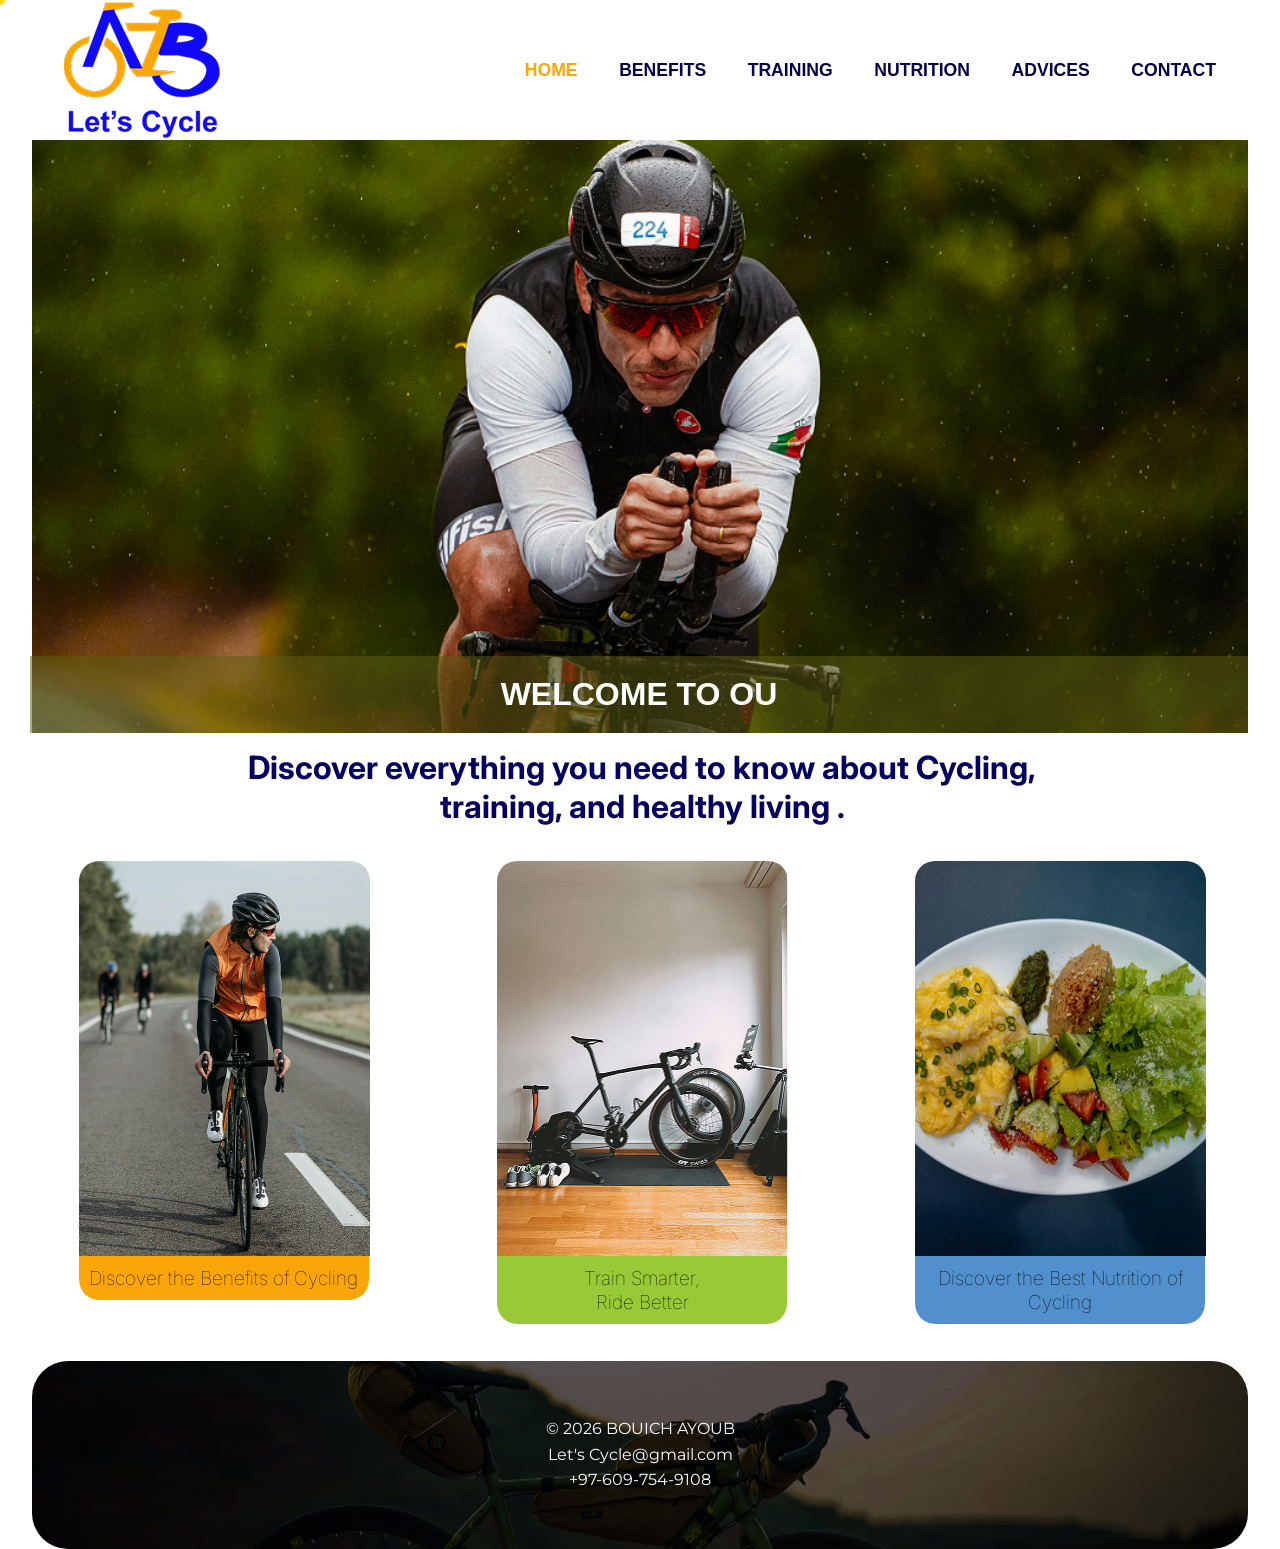
==== index.html @ 678ac434 "Add files via upload" ====
<!DOCTYPE html>
<html lang="en">
<head>
    <meta charset="UTF-8">
    <link href="style.css" rel="stylesheet" type="text/css">
    <link href="https://fonts.googleapis.com/css2?family=Inter:wght@400;600;700&display=swap" rel="stylesheet">
    <link href="https://fonts.googleapis.com/css2?family=Montserrat:wght@400;700&family=Poppins:wght@400;600&family=Bebas+Neue&display=swap" rel="stylesheet">
    <link rel="icon" href="header_logo.png">
    <title>Let's Cycle Home</title>
    <style>
        @view-transition {
            navigation: auto;
        }
        ::view-transition-old(root) {
            animation: 0.3s ease both fade-out;
            mix-blend-mode: plus-lighter;
        }
        ::view-transition-new(root) {
            animation: 0.3s ease both fade-in;
            mix-blend-mode: plus-lighter;
        }
        @keyframes fade-out {
            from {
                opacity: 1;
            }
            to { 
                opacity: 0;
            }
        }
        @keyframes fade-in {
            from { 
                opacity: 0; 
            }
            to { 
                opacity: 1; 
            }
        }
        .hm-section1{
            width: 100%;
            display: flex;
            flex-direction: column;
            justify-content: center;
            align-items: center;
            position: relative;
            height: fit-content;
        }
        .hm_img{
            width: 95%;
        }
        .h1-home {
            position: absolute;
            bottom: 0px;
            background-color: rgba(92, 94, 19, 0.5);
            color: white;
            font-size: xx-large;
            font-weight: bold;
            text-align: center;
            padding: 20px;
            width: 92%;  
            border-right: 2px solid rgb(255, 255, 255);          
            display: inline-block;
            animation: blink 0.7s infinite;            
            
        }
        @keyframes blink {
            0%, 100% { border-color: transparent; }
            50% { border-color: rgb(255, 255, 255); }
        }
        .hm-section2{
            color: #050160;
            font-size: xx-large;
            font-family: 'Inter',sans-serif;
            font-weight: 600;
            text-align: center;
            width: 98%;
            height: auto;
            padding: 15px;
        }
        #cards{
            display: flex;
            justify-content: space-around;
            padding-top: 35px;
        }
        #cards a{
            text-decoration: none;
            color: black;
            font-size: 0.6em;
            font-weight: 100;

        }
        .card-1{
            width: 291px;
            height: 485px;
            transition: transform 0.3s ease-in-out ;
        }
        .card-1:hover{
            transform: scale(1.05);
        }

        .card-1 p {
            background:linear-gradient(to right, white 50%, black 50%),#FAA608;    
            background-size: 200% 100%, auto;
            background-position: 100% 0, 0 0;
            background-repeat: no-repeat;
            -webkit-background-clip: text, padding-box;
            background-clip: text, padding-box;
            -webkit-text-fill-color: transparent;
            border-radius: 0px 0px 20px 20px;
            height: auto;
            width: 93%;
            text-align: center;
            padding: 10px;   
            margin-bottom: 0px;
            transition: background-position 1s ease;
        }
        .card-1:hover p {
            background-position: 0 0, 0 0;
        }
        .card-1 img{
            width: 291px;
            height: 395px;
            margin-bottom: -8px;
            border-radius: 20px 20px 0px 0px;
        }
        .card-2{
            width: 291px;
            height: 485px;
            transition: transform 0.3s ease-in-out ;
        }
        .card-2:hover{
            transform: scale(1.05);
        }
        .card-2 p {
            background:linear-gradient(to right, white 50%, black 50%),#98C937;     
            background-size: 200% 100%, auto;
            background-position: 100% 0, 0 0;
            background-repeat: no-repeat;
            -webkit-background-clip: text, padding-box;
            background-clip: text, padding-box;
            -webkit-text-fill-color: transparent;
            border-radius: 0px 0px 20px 20px;
            height: auto;
            width: 93%;
            text-align: center;
            padding: 10px;   
            margin-bottom: 0px;
            transition: background-position 1s ease;
        }
        .card-2:hover p {
            background-position: 0 0, 0 0;
        }
        .card-2 img{
            width: 291px;
            height: 395px;
            margin-bottom: -8px;
            border-radius: 20px 20px 0px 0px;
        }
        .card-3{
            width: 291px;
            height: 485px;
            transition: transform 0.3s ease-in-out ;
        }
        .card-3:hover{
            transform: scale(1.05);
        }
       .card-3 p {
            background:linear-gradient(to right, white 50%, black 50%),#5190CC;
            background-size: 200% 100%, auto;
            background-position: 100% 0, 0 0;
            background-repeat: no-repeat;
            -webkit-background-clip: text, padding-box;
            background-clip: text, padding-box;
            -webkit-text-fill-color: transparent;
            border-radius: 0px 0px 20px 20px;
            width: 93%;
            text-align: center;
            padding: 10px;
            margin-bottom: 0px;
            transition: background-position 1s ease;
        }
        .card-3:hover p {
            background-position: 0 0, 0 0;
        }
        .card-3 img{
            width: 291px;
            height: 395px;
            margin-bottom: -8px;
            border-radius: 20px 20px 0px 0px;
        }


        @media screen and (max-width: 500px) {
        .h1-home {
            font-size: 1.2rem;
            width: 92%;
            padding: 10px;
            bottom: 0px;
        }

        .h2-home {
            font-size: 1.3rem;
            line-height: 1.4;
        }

        #cards {
            flex-direction: column;
            align-items: center;
            gap: 20px;
        }
        .card-1 img , .card-2 img, .card-3 img{
            width: 100% !important;
            height: auto !important;
            object-fit: cover;
            border-radius: 20px 20px 0 0;
        }
        .card-1 p, .card-2 p, .card-3 p{
            width: 92% !important;
            font-size: 0.9rem !important;
            padding: 15px !important;
        }
        .card-1, .card-2, .card-3 {
            width: 85%;        
            height: auto !important;
            margin-bottom: 20px;
        }
    }
    </style>
</head>
<body>
    <div id="page">
        <div class="cursor-circle"></div>
    <header>
        <div  class="logo" ><a href="#ss"><img src="logo-mini-projet 1.png"></a></div>
        <nav>
            <div class="burger-menu" id="mobile-menu">
        <span></span>
        <span></span>
        <span></span>
    </div>
            <ul id="nav-list-mobile">
                <li><a class="a_clicke" href="#ss2">HOME</a></li>
                <li><a href="benefits.html">BENEFITS</a></li>
                <li><a href="training.html">TRAINING</a></li>
                <li><a href="nutrition.html">NUTRITION</a></li>
                <li><a href="adviaces.html">ADVICES</a></li>
                <li><a href="contact.html">CONTACT</a></li>
            </ul>
        </nav>
    </header>
    <main>
        <section class="hm-section1" id="ss">
            <img src="Home/Aceuil-1.png" class="hm_img"> 
            <h1 class="h1-home" id="typing-text">WELCOME TO OUR WEBSITE, “ Let’s Cycle “</h1>
        </section>
        <section class="hm-section2" id="ss2">
            <h2 class="h2-home">Discover everything you need to know about Cycling,<br> training, and healthy living .</h2>
          <div id="cards"> 
            <div class="card-1">
                <a href="Benefits.html">
                <img src="Home/Img-1(Card-home).png">
                <p>Discover the Benefits of Cycling</p>  
                </a>    
            </div>
            <div class="card-2">
                <a href="training.html">
                <img src="Home/img card 2.png">
                <p>Train Smarter,<br> Ride Better </p>  
                </a>    
            </div> 
            <div class="card-3">
                <a href="Nutrition.html">
                <img src="Home/Img-3(Card-home).png">
                <p>Discover the Best Nutrition of Cycling </p>  
                </a>    
            </div>  
          </div>  
        </section>
    </main>
    <footer>
        <p>© 2026 BOUICH AYOUB</p>
        <p><a href="mailto:Let's Cycle@gmail.com">Let's Cycle@gmail.com</a></p>
        <p>+97-609-754-9108</p>
    </footer>
    </div>
    <script>
        const textElement = document.getElementById("typing-text");
    const fullText = textElement.innerHTML;
    textElement.innerHTML = "";
    let i = 0;
    function typeWriter() {
        if (i < fullText.length) {
            if (fullText.substring(i, i + 4) === "<br>") {
                textElement.innerHTML += "<br>";
                i += 4;
            } else {
                textElement.innerHTML += fullText.charAt(i);
                i++;
            }
            setTimeout(typeWriter, 100);
        }
    }
    window.onload = typeWriter; 
        const cursor = document.querySelector('.cursor-circle');
        document.addEventListener('mousemove', (e) => {
            cursor.style.left = e.clientX + 'px';
            cursor.style.top = e.clientY + 'px';
        });
        const navLinks1 = document.querySelectorAll('nav ul li a, .logo, #cards a');

        navLinks1.forEach(link => {
            link.addEventListener('mouseenter', () => {
                cursor.classList.add('hovered');
            });
            link.addEventListener('mouseleave', () => {
                cursor.classList.remove('hovered');
            });
        });



        const burgerBtn = document.getElementById('mobile-menu');
const mobileNav = document.getElementById('nav-list-mobile');

if (burgerBtn && mobileNav) {
    burgerBtn.addEventListener('click', () => {
        // Kan-zidou wlla n-haydou l-class li kat-bayen l-menu
        mobileNav.classList.toggle('mobile-active');
        
        // Animation dyal l-Burger l-X
        burgerBtn.classList.toggle('toggle-burger');
    });
}
document.querySelectorAll('#nav-list-mobile li a').forEach(link => {
    link.addEventListener('click', () => {
        mobileNav.classList.remove('mobile-active');
        burgerBtn.classList.remove('toggle-burger');
    });
});
document.addEventListener('click', (event) => {
    const isClickInsideMenu = mobileNav.contains(event.target);
    const isClickOnBurger = burgerBtn.contains(event.target);

    if (!isClickInsideMenu && !isClickOnBurger && mobileNav.classList.contains('mobile-active')) {
        mobileNav.classList.remove('mobile-active');
        burgerBtn.classList.remove('toggle-burger');
    }
});
    </script>
</body>
</html>
---- style.css ----
.cursor-circle {
    position: fixed;
    width: 10px;
    height: 10px;
    background-color: #ffd900;
    border-radius: 50%;
    pointer-events: none;
    transform: translate(-50%, -50%);
    transition: width 0.3s, height 0.3s, background-color 0.3s;
    z-index: 9999;
}
.cursor-circle.hovered {
    width: 80px;
    height: 80px;
    background-color: rgba(255, 208, 0, 0.4);
    mix-blend-mode: multiply; 
}
html, body, div, span, applet, object, iframe,
h1, h2, h3, h4, h5, h6, p, blockquote, pre,
a, abbr, acronym, address, big, cite, code,
del, dfn, em, img, ins, kbd, q, s, samp,
small, strike, strong, sub, sup, tt, var,
b, u, i, center,
dl, dt, dd, ol, ul, li,
fieldset, form, label, legend,
table, caption, tbody, tfoot, thead, tr, th, td,
article, aside, canvas, details, embed,
figure, figcaption, footer, header, hgroup,
menu, nav, output, ruby, section, summary,
time, mark, audio, video {
margin: 0;
padding: 0;
border: 0;
font-size: 100%;
vertical-align: baseline;
}
#page{
    font-family: 'Arial', sans-serif;
}
header{
    display: flex;
    justify-content: space-between;
    align-items: center;
    padding: 10px 5%;
    width: 100%;
    box-sizing: border-box;
    position: sticky;
    top: 0;
    z-index: 1000;
    background-color: white;
    height: 140px;
}
.logo{
    width: 156px;
    height: 137px;
    transition: transform 0.3s ease-in-out ;
}
.logo:hover{
    transform: scale(1.02);
}
nav{
    width: 60%;
    font-weight: 550;
    font-size: 1.1em;
}
nav ul{
    display: flex;
    gap: 30px;
    list-style-type: none;
    justify-content: space-between;
    margin: 0;
    padding: 0;
}
nav a{
    text-decoration: none;
    transition: color 0.3s ease;
}
nav li a {
    color: #050347;
}
nav li .a_clicke{
    color: #FAA608;
    
}
nav a:hover{
    color: #FAA608;
}
footer{
    background-image: url(Home/Footer-1.png);
    background-repeat: no-repeat;
    width: 95%;
    margin: 0 auto;
    background-position: center;
    height: 188px;
    border-radius: 36px;
    background-size: cover;
    display: flex;
    flex-direction: column;
    justify-content: center;
    align-items: center;
    text-align: center;
    font-family: 'Montserrat', sans-serif;
}
footer p{
    color: white;
    line-height: 1.6;
    display: inline-block; 
    cursor: pointer;
    background: linear-gradient(to right, #fbbf24 50%, white 50%);
    background-size: 200% 100%;
    background-position: 100% 0;
    -webkit-background-clip: text;
    background-clip: text;
    -webkit-text-fill-color: transparent;
    transition: background-position 0.4s ease;
    padding: 0 5px;
}
footer p:hover {
    background-position: 0 0;
}
footer a {
    text-decoration: none;
}
/* --- Media Query for Header & Footer (Mobile) --- */
@media screen and (max-width: 768px) {
    header {
        height: 60px !important;
        padding: 0 20px;
    }
    .logo {
        width: 65px !important;
        height: 55px !important;
        display: flex !important;
        align-items: center !important;
        justify-content: center !important;
        overflow: hidden;
    }
    .logo img{
        width: 100% !important;
        height: 100% !important;
        object-fit: contain !important;
    }
    .burger-menu {
        display: flex;
        flex-direction: column;
        width: 25px;
        height: 20px;
        gap: 5px;
        cursor: pointer;
        z-index: 1100;
    }
    nav ul li a{
        font-size: 0.9em;
    }
    .burger-menu span {
        width: 25px;
        height: 3px;
        background-color: #050347;
        transition: 0.3s;
    }
    nav {
        width: auto;
    }
    nav ul {
        position: fixed;
        right: -100%;
        top: 0;
        height: 100vh;
        width: 60%;
        background: white;
        flex-direction: column;
        justify-content: center;
        align-items: center;
        gap: 15px;
        box-shadow: -10px 0 20px rgba(0,0,0,0.1);
        transition: 0.4s ease-in-out;
    }
    .mobile-active {
        right: 0 !important;
    }
    nav ul.nav-active {
        right: 0;
    }
    .toggle-burger span:nth-child(1) {
    transform: rotate(-45deg) translate(-5px, 6px);
    }
    .toggle-burger span:nth-child(2) {
        opacity: 0; 
    }
    .toggle-burger span:nth-child(3) {
        transform: rotate(45deg) translate(-5px, -6px);
    }
        footer {
            height: auto;
            padding: 30px 10px;
            border-radius: 20px;
            width: 98%;
        }
}
    .toggle-burger span:nth-child(1) { transform: rotate(-45deg) translate(-5px, 6px); }
    .toggle-burger span:nth-child(2) { opacity: 0; }
    .toggle-burger span:nth-child(3) { transform: rotate(45deg) translate(-5px, -6px); }
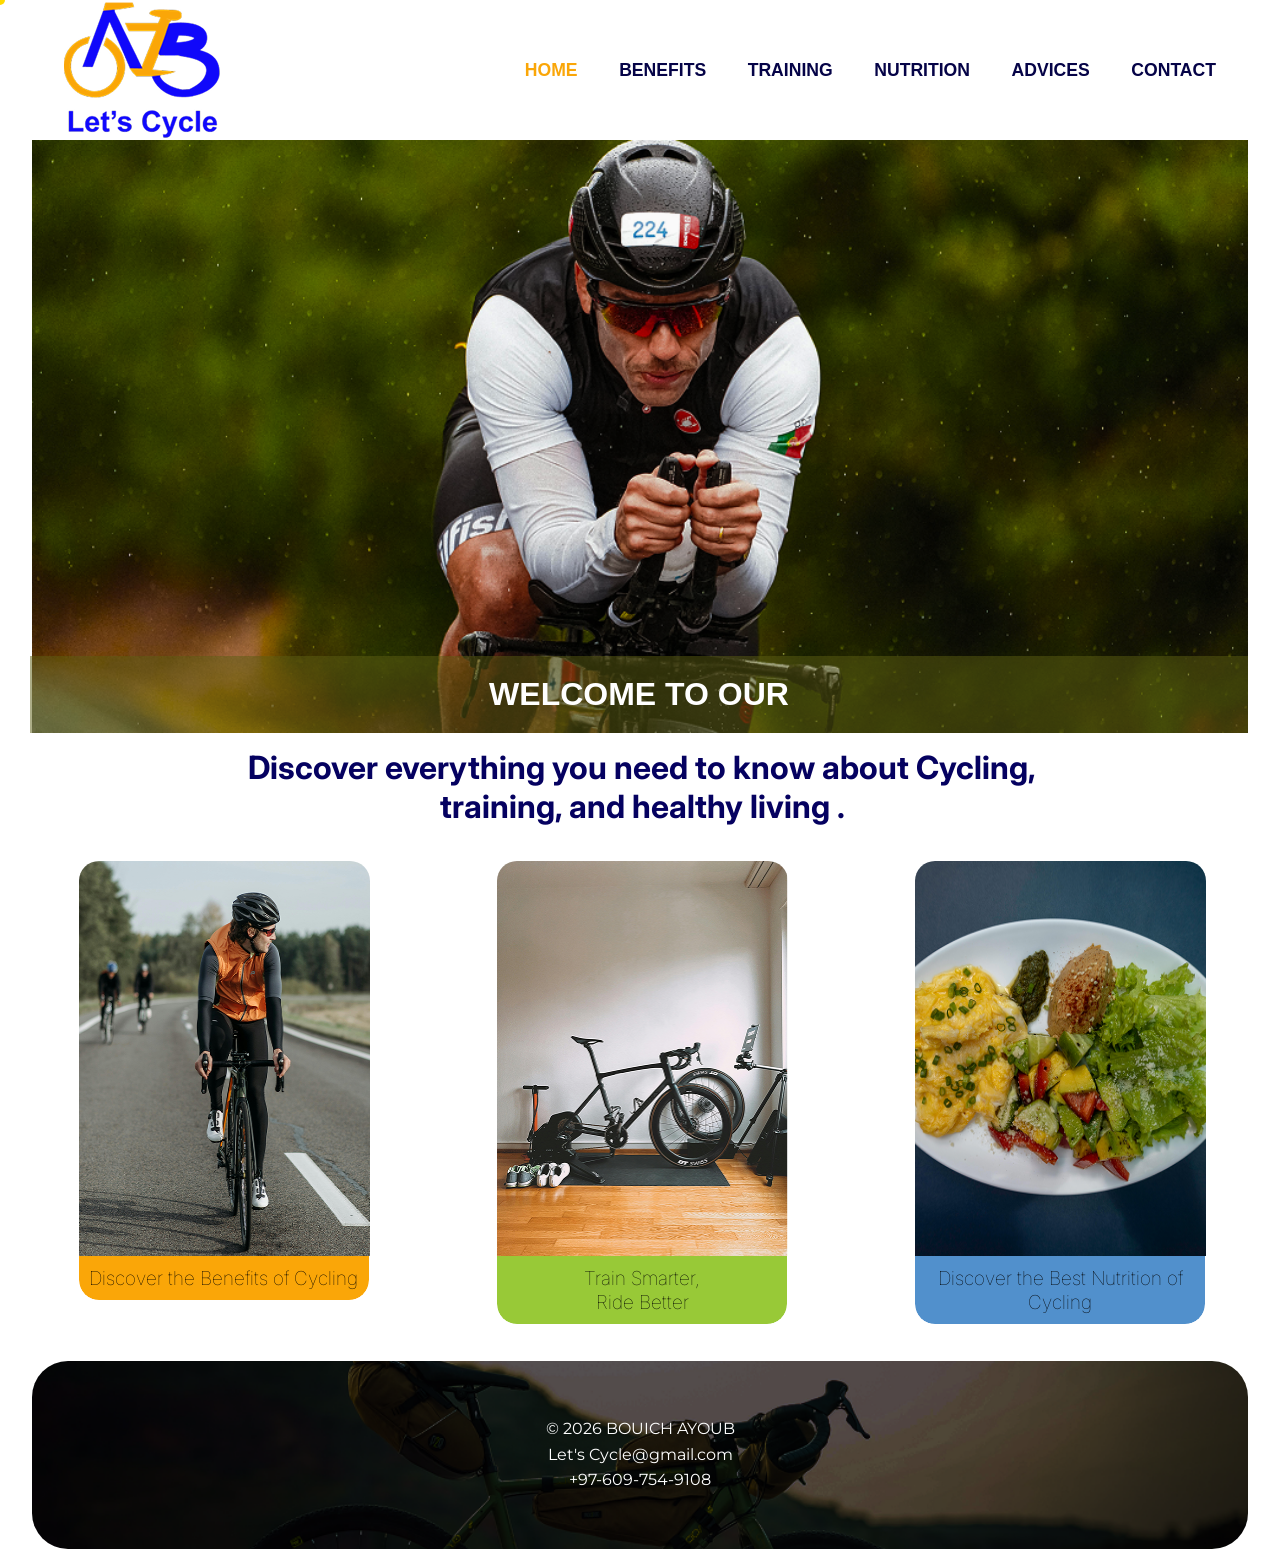
==== commit 443d8fdb: "Add files via upload" ====
--- a/index.html
+++ b/index.html
@@ -3,6 +3,7 @@
 <head>
     <meta charset="UTF-8">
     <link href="style.css" rel="stylesheet" type="text/css">
+    <meta name="viewport" content="width=device-width, initial-scale=1.0">
     <link href="https://fonts.googleapis.com/css2?family=Inter:wght@400;600;700&display=swap" rel="stylesheet">
     <link href="https://fonts.googleapis.com/css2?family=Montserrat:wght@400;700&family=Poppins:wght@400;600&family=Bebas+Neue&display=swap" rel="stylesheet">
     <link rel="icon" href="header_logo.png">
@@ -189,7 +190,7 @@
         }
 
 
-        @media screen and (max-width: 500px) {
+        @media screen and (max-width: 768px) {
         .h1-home {
             font-size: 1.2rem;
             width: 92%;
@@ -242,7 +243,7 @@
                 <li><a href="benefits.html">BENEFITS</a></li>
                 <li><a href="training.html">TRAINING</a></li>
                 <li><a href="nutrition.html">NUTRITION</a></li>
-                <li><a href="adviaces.html">ADVICES</a></li>
+                <li><a href="advices.html">ADVICES</a></li>
                 <li><a href="contact.html">CONTACT</a></li>
             </ul>
         </nav>
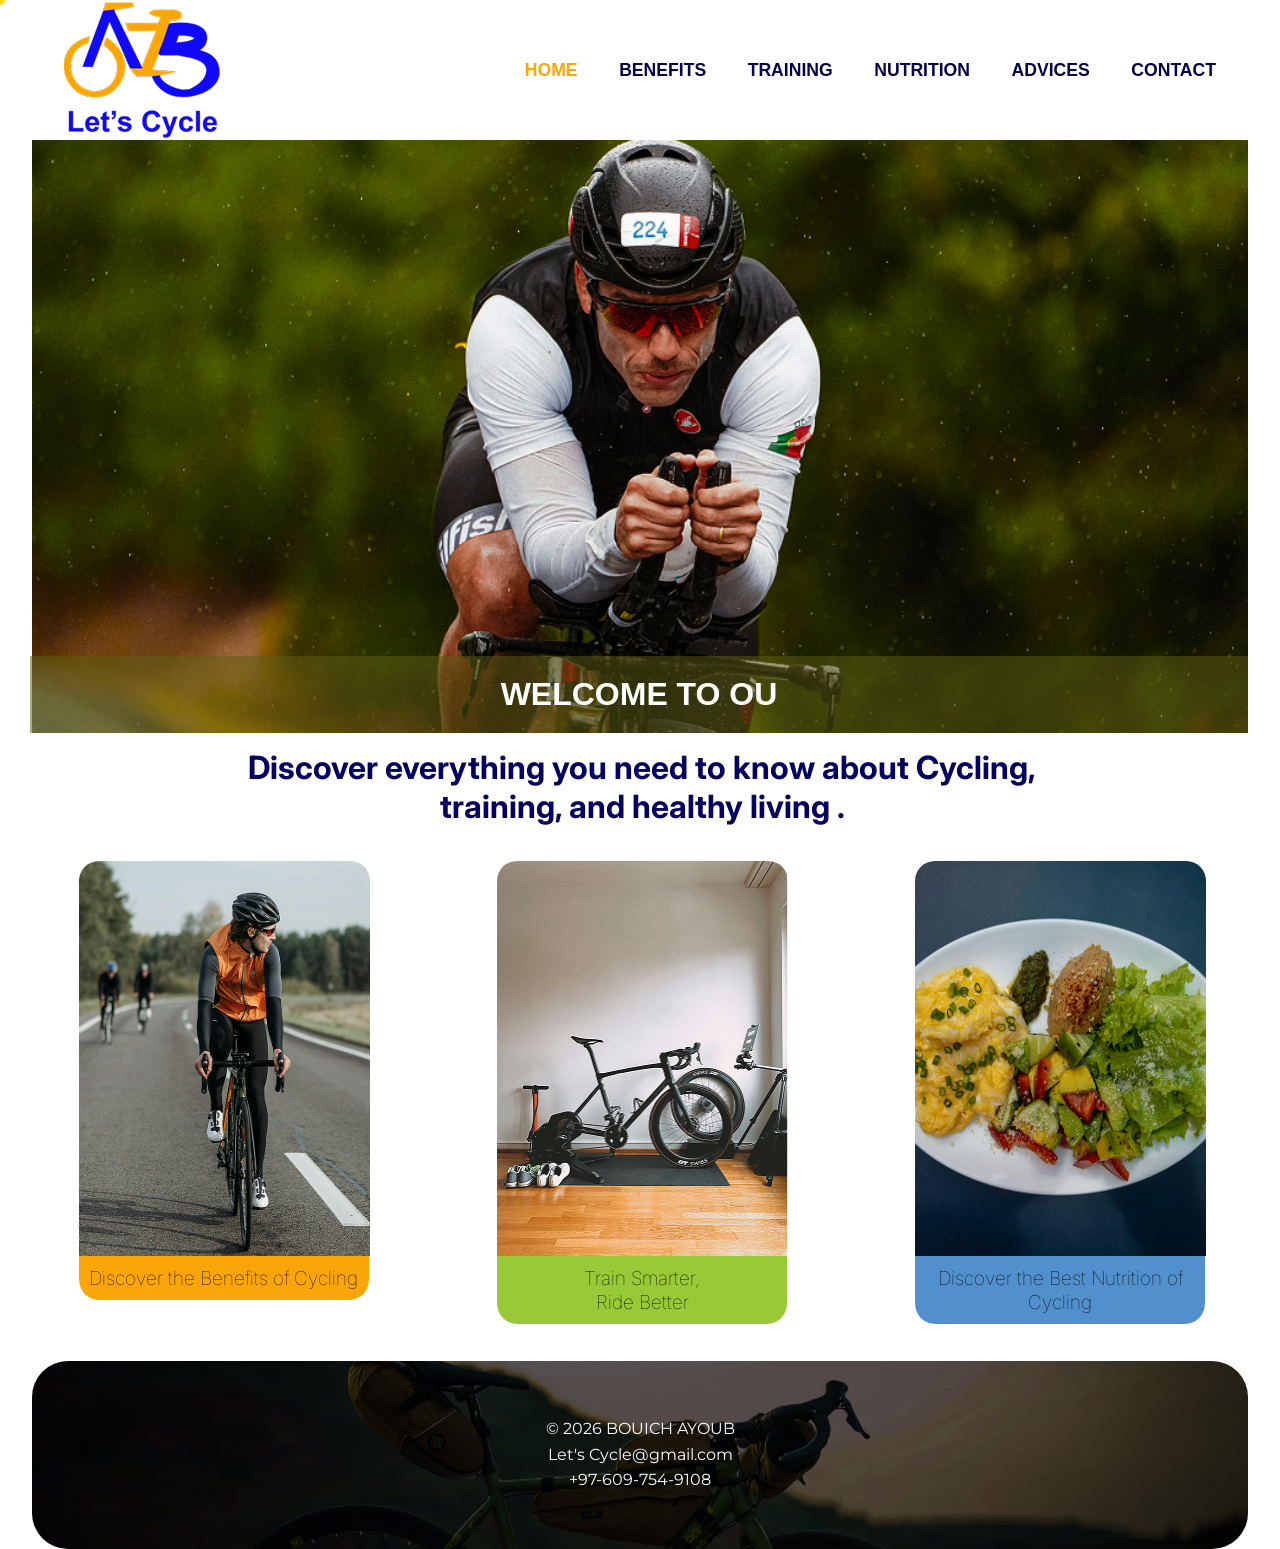
==== commit 492a2705: "Add files via upload" ====
--- a/index.html
+++ b/index.html
@@ -257,7 +257,7 @@
             <h2 class="h2-home">Discover everything you need to know about Cycling,<br> training, and healthy living .</h2>
           <div id="cards"> 
             <div class="card-1">
-                <a href="Benefits.html">
+                <a href="benefits.html">
                 <img src="Home/Img-1(Card-home).png">
                 <p>Discover the Benefits of Cycling</p>  
                 </a>    
@@ -269,7 +269,7 @@
                 </a>    
             </div> 
             <div class="card-3">
-                <a href="Nutrition.html">
+                <a href="nutrition.html">
                 <img src="Home/Img-3(Card-home).png">
                 <p>Discover the Best Nutrition of Cycling </p>  
                 </a>    
